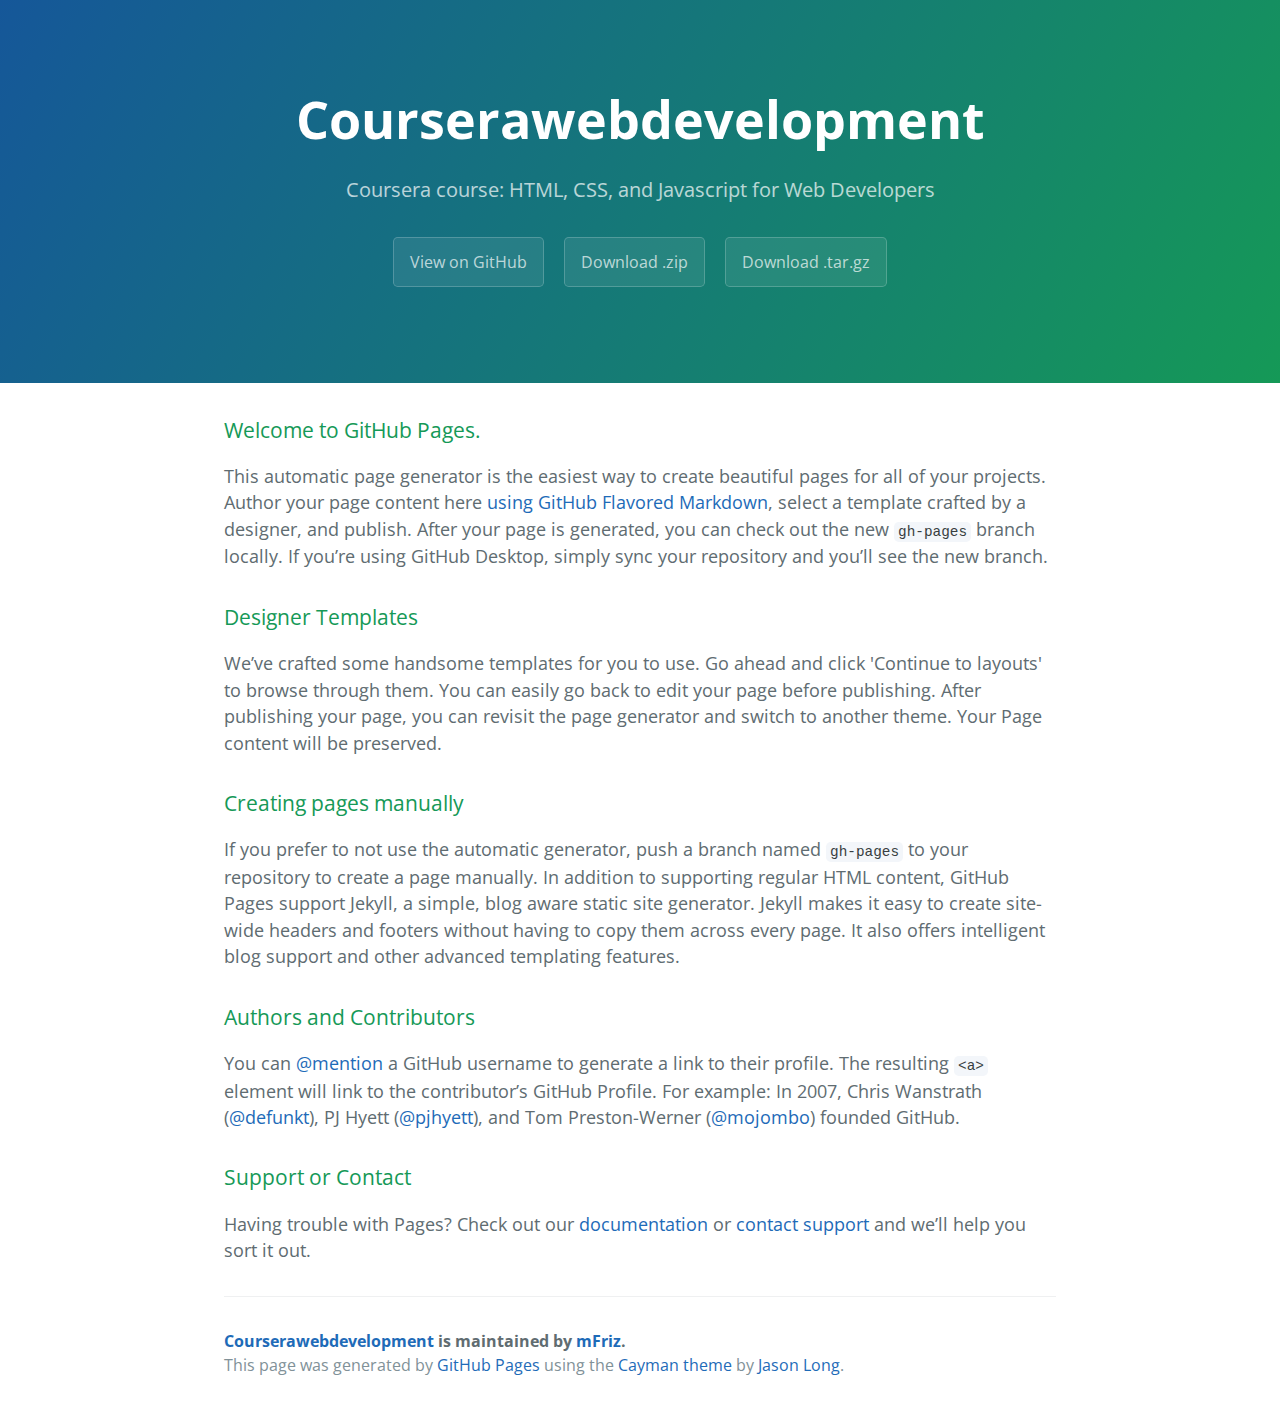
==== module2-solution/index.html @ 668f30c2 "Move website to own folder for module 2" ====
<!DOCTYPE html>
<html lang="en-us">
  <head>
    <meta charset="UTF-8">
    <title>Courserawebdevelopment by mFriz</title>
    <meta name="viewport" content="width=device-width, initial-scale=1">
    <link rel="stylesheet" type="text/css" href="stylesheets/normalize.css" media="screen">
    <link href='https://fonts.googleapis.com/css?family=Open+Sans:400,700' rel='stylesheet' type='text/css'>
    <link rel="stylesheet" type="text/css" href="stylesheets/stylesheet.css" media="screen">
    <link rel="stylesheet" type="text/css" href="stylesheets/github-light.css" media="screen">
  </head>
  <body>
    <section class="page-header">
      <h1 class="project-name">Courserawebdevelopment</h1>
      <h2 class="project-tagline">Coursera course: HTML, CSS, and Javascript for Web Developers</h2>
      <a href="https://github.com/mFriz/CourseraWebDevelopment" class="btn">View on GitHub</a>
      <a href="https://github.com/mFriz/CourseraWebDevelopment/zipball/master" class="btn">Download .zip</a>
      <a href="https://github.com/mFriz/CourseraWebDevelopment/tarball/master" class="btn">Download .tar.gz</a>
    </section>

    <section class="main-content">
      <h3>
<a id="welcome-to-github-pages" class="anchor" href="#welcome-to-github-pages" aria-hidden="true"><span aria-hidden="true" class="octicon octicon-link"></span></a>Welcome to GitHub Pages.</h3>

<p>This automatic page generator is the easiest way to create beautiful pages for all of your projects. Author your page content here <a href="https://guides.github.com/features/mastering-markdown/">using GitHub Flavored Markdown</a>, select a template crafted by a designer, and publish. After your page is generated, you can check out the new <code>gh-pages</code> branch locally. If you’re using GitHub Desktop, simply sync your repository and you’ll see the new branch.</p>

<h3>
<a id="designer-templates" class="anchor" href="#designer-templates" aria-hidden="true"><span aria-hidden="true" class="octicon octicon-link"></span></a>Designer Templates</h3>

<p>We’ve crafted some handsome templates for you to use. Go ahead and click 'Continue to layouts' to browse through them. You can easily go back to edit your page before publishing. After publishing your page, you can revisit the page generator and switch to another theme. Your Page content will be preserved.</p>

<h3>
<a id="creating-pages-manually" class="anchor" href="#creating-pages-manually" aria-hidden="true"><span aria-hidden="true" class="octicon octicon-link"></span></a>Creating pages manually</h3>

<p>If you prefer to not use the automatic generator, push a branch named <code>gh-pages</code> to your repository to create a page manually. In addition to supporting regular HTML content, GitHub Pages support Jekyll, a simple, blog aware static site generator. Jekyll makes it easy to create site-wide headers and footers without having to copy them across every page. It also offers intelligent blog support and other advanced templating features.</p>

<h3>
<a id="authors-and-contributors" class="anchor" href="#authors-and-contributors" aria-hidden="true"><span aria-hidden="true" class="octicon octicon-link"></span></a>Authors and Contributors</h3>

<p>You can <a href="https://help.github.com/articles/basic-writing-and-formatting-syntax/#mentioning-users-and-teams" class="user-mention">@mention</a> a GitHub username to generate a link to their profile. The resulting <code>&lt;a&gt;</code> element will link to the contributor’s GitHub Profile. For example: In 2007, Chris Wanstrath (<a href="https://github.com/defunkt" class="user-mention">@defunkt</a>), PJ Hyett (<a href="https://github.com/pjhyett" class="user-mention">@pjhyett</a>), and Tom Preston-Werner (<a href="https://github.com/mojombo" class="user-mention">@mojombo</a>) founded GitHub.</p>

<h3>
<a id="support-or-contact" class="anchor" href="#support-or-contact" aria-hidden="true"><span aria-hidden="true" class="octicon octicon-link"></span></a>Support or Contact</h3>

<p>Having trouble with Pages? Check out our <a href="https://help.github.com/pages">documentation</a> or <a href="https://github.com/contact">contact support</a> and we’ll help you sort it out.</p>

      <footer class="site-footer">
        <span class="site-footer-owner"><a href="https://github.com/mFriz/CourseraWebDevelopment">Courserawebdevelopment</a> is maintained by <a href="https://github.com/mFriz">mFriz</a>.</span>

        <span class="site-footer-credits">This page was generated by <a href="https://pages.github.com">GitHub Pages</a> using the <a href="https://github.com/jasonlong/cayman-theme">Cayman theme</a> by <a href="https://twitter.com/jasonlong">Jason Long</a>.</span>
      </footer>

    </section>

  
  </body>
</html>
---- module2-solution/stylesheets/stylesheet.css ----
* {
  box-sizing: border-box; }

body {
  padding: 0;
  margin: 0;
  font-family: "Open Sans", "Helvetica Neue", Helvetica, Arial, sans-serif;
  font-size: 16px;
  line-height: 1.5;
  color: #606c71; }

a {
  color: #1e6bb8;
  text-decoration: none; }
  a:hover {
    text-decoration: underline; }

.btn {
  display: inline-block;
  margin-bottom: 1rem;
  color: rgba(255, 255, 255, 0.7);
  background-color: rgba(255, 255, 255, 0.08);
  border-color: rgba(255, 255, 255, 0.2);
  border-style: solid;
  border-width: 1px;
  border-radius: 0.3rem;
  transition: color 0.2s, background-color 0.2s, border-color 0.2s; }
  .btn + .btn {
    margin-left: 1rem; }

.btn:hover {
  color: rgba(255, 255, 255, 0.8);
  text-decoration: none;
  background-color: rgba(255, 255, 255, 0.2);
  border-color: rgba(255, 255, 255, 0.3); }

@media screen and (min-width: 64em) {
  .btn {
    padding: 0.75rem 1rem; } }

@media screen and (min-width: 42em) and (max-width: 64em) {
  .btn {
    padding: 0.6rem 0.9rem;
    font-size: 0.9rem; } }

@media screen and (max-width: 42em) {
  .btn {
    display: block;
    width: 100%;
    padding: 0.75rem;
    font-size: 0.9rem; }
    .btn + .btn {
      margin-top: 1rem;
      margin-left: 0; } }

.page-header {
  color: #fff;
  text-align: center;
  background-color: #159957;
  background-image: linear-gradient(120deg, #155799, #159957); }

@media screen and (min-width: 64em) {
  .page-header {
    padding: 5rem 6rem; } }

@media screen and (min-width: 42em) and (max-width: 64em) {
  .page-header {
    padding: 3rem 4rem; } }

@media screen and (max-width: 42em) {
  .page-header {
    padding: 2rem 1rem; } }

.project-name {
  margin-top: 0;
  margin-bottom: 0.1rem; }

@media screen and (min-width: 64em) {
  .project-name {
    font-size: 3.25rem; } }

@media screen and (min-width: 42em) and (max-width: 64em) {
  .project-name {
    font-size: 2.25rem; } }

@media screen and (max-width: 42em) {
  .project-name {
    font-size: 1.75rem; } }

.project-tagline {
  margin-bottom: 2rem;
  font-weight: normal;
  opacity: 0.7; }

@media screen and (min-width: 64em) {
  .project-tagline {
    font-size: 1.25rem; } }

@media screen and (min-width: 42em) and (max-width: 64em) {
  .project-tagline {
    font-size: 1.15rem; } }

@media screen and (max-width: 42em) {
  .project-tagline {
    font-size: 1rem; } }

.main-content :first-child {
  margin-top: 0; }
.main-content img {
  max-width: 100%; }
.main-content h1, .main-content h2, .main-content h3, .main-content h4, .main-content h5, .main-content h6 {
  margin-top: 2rem;
  margin-bottom: 1rem;
  font-weight: normal;
  color: #159957; }
.main-content p {
  margin-bottom: 1em; }
.main-content code {
  padding: 2px 4px;
  font-family: Consolas, "Liberation Mono", Menlo, Courier, monospace;
  font-size: 0.9rem;
  color: #383e41;
  background-color: #f3f6fa;
  border-radius: 0.3rem; }
.main-content pre {
  padding: 0.8rem;
  margin-top: 0;
  margin-bottom: 1rem;
  font: 1rem Consolas, "Liberation Mono", Menlo, Courier, monospace;
  color: #567482;
  word-wrap: normal;
  background-color: #f3f6fa;
  border: solid 1px #dce6f0;
  border-radius: 0.3rem; }
  .main-content pre > code {
    padding: 0;
    margin: 0;
    font-size: 0.9rem;
    color: #567482;
    word-break: normal;
    white-space: pre;
    background: transparent;
    border: 0; }
.main-content .highlight {
  margin-bottom: 1rem; }
  .main-content .highlight pre {
    margin-bottom: 0;
    word-break: normal; }
.main-content .highlight pre, .main-content pre {
  padding: 0.8rem;
  overflow: auto;
  font-size: 0.9rem;
  line-height: 1.45;
  border-radius: 0.3rem; }
.main-content pre code, .main-content pre tt {
  display: inline;
  max-width: initial;
  padding: 0;
  margin: 0;
  overflow: initial;
  line-height: inherit;
  word-wrap: normal;
  background-color: transparent;
  border: 0; }
  .main-content pre code:before, .main-content pre code:after, .main-content pre tt:before, .main-content pre tt:after {
    content: normal; }
.main-content ul, .main-content ol {
  margin-top: 0; }
.main-content blockquote {
  padding: 0 1rem;
  margin-left: 0;
  color: #819198;
  border-left: 0.3rem solid #dce6f0; }
  .main-content blockquote > :first-child {
    margin-top: 0; }
  .main-content blockquote > :last-child {
    margin-bottom: 0; }
.main-content table {
  display: block;
  width: 100%;
  overflow: auto;
  word-break: normal;
  word-break: keep-all; }
  .main-content table th {
    font-weight: bold; }
  .main-content table th, .main-content table td {
    padding: 0.5rem 1rem;
    border: 1px solid #e9ebec; }
.main-content dl {
  padding: 0; }
  .main-content dl dt {
    padding: 0;
    margin-top: 1rem;
    font-size: 1rem;
    font-weight: bold; }
  .main-content dl dd {
    padding: 0;
    margin-bottom: 1rem; }
.main-content hr {
  height: 2px;
  padding: 0;
  margin: 1rem 0;
  background-color: #eff0f1;
  border: 0; }

@media screen and (min-width: 64em) {
  .main-content {
    max-width: 64rem;
    padding: 2rem 6rem;
    margin: 0 auto;
    font-size: 1.1rem; } }

@media screen and (min-width: 42em) and (max-width: 64em) {
  .main-content {
    padding: 2rem 4rem;
    font-size: 1.1rem; } }

@media screen and (max-width: 42em) {
  .main-content {
    padding: 2rem 1rem;
    font-size: 1rem; } }

.site-footer {
  padding-top: 2rem;
  margin-top: 2rem;
  border-top: solid 1px #eff0f1; }

.site-footer-owner {
  display: block;
  font-weight: bold; }

.site-footer-credits {
  color: #819198; }

@media screen and (min-width: 64em) {
  .site-footer {
    font-size: 1rem; } }

@media screen and (min-width: 42em) and (max-width: 64em) {
  .site-footer {
    font-size: 1rem; } }

@media screen and (max-width: 42em) {
  .site-footer {
    font-size: 0.9rem; } }
---- module2-solution/stylesheets/github-light.css ----
/*
The MIT License (MIT)

Copyright (c) 2015 GitHub, Inc.

Permission is hereby granted, free of charge, to any person obtaining a copy
of this software and associated documentation files (the "Software"), to deal
in the Software without restriction, including without limitation the rights
to use, copy, modify, merge, publish, distribute, sublicense, and/or sell
copies of the Software, and to permit persons to whom the Software is
furnished to do so, subject to the following conditions:

The above copyright notice and this permission notice shall be included in all
copies or substantial portions of the Software.

THE SOFTWARE IS PROVIDED "AS IS", WITHOUT WARRANTY OF ANY KIND, EXPRESS OR
IMPLIED, INCLUDING BUT NOT LIMITED TO THE WARRANTIES OF MERCHANTABILITY,
FITNESS FOR A PARTICULAR PURPOSE AND NONINFRINGEMENT. IN NO EVENT SHALL THE
AUTHORS OR COPYRIGHT HOLDERS BE LIABLE FOR ANY CLAIM, DAMAGES OR OTHER
LIABILITY, WHETHER IN AN ACTION OF CONTRACT, TORT OR OTHERWISE, ARISING FROM,
OUT OF OR IN CONNECTION WITH THE SOFTWARE OR THE USE OR OTHER DEALINGS IN THE
SOFTWARE.

*/

.pl-c /* comment */ {
  color: #969896;
}

.pl-c1      /* constant, markup.raw, meta.diff.header, meta.module-reference, meta.property-name, support, support.constant, support.variable, variable.other.constant */,
.pl-s .pl-v /* string variable */ {
  color: #0086b3;
}

.pl-e  /* entity */,
.pl-en /* entity.name */ {
  color: #795da3;
}

.pl-s .pl-s1 /* string source */,
.pl-smi      /* storage.modifier.import, storage.modifier.package, storage.type.java, variable.other, variable.parameter.function */ {
  color: #333;
}

.pl-ent /* entity.name.tag */ {
  color: #63a35c;
}

.pl-k /* keyword, storage, storage.type */ {
  color: #a71d5d;
}

.pl-pds              /* punctuation.definition.string, string.regexp.character-class */,
.pl-s                /* string */,
.pl-s .pl-pse .pl-s1 /* string punctuation.section.embedded source */,
.pl-sr               /* string.regexp */,
.pl-sr .pl-cce       /* string.regexp constant.character.escape */,
.pl-sr .pl-sra       /* string.regexp string.regexp.arbitrary-repitition */,
.pl-sr .pl-sre       /* string.regexp source.ruby.embedded */ {
  color: #183691;
}

.pl-v /* variable */ {
  color: #ed6a43;
}

.pl-id /* invalid.deprecated */ {
  color: #b52a1d;
}

.pl-ii /* invalid.illegal */ {
  background-color: #b52a1d;
  color: #f8f8f8;
}

.pl-sr .pl-cce /* string.regexp constant.character.escape */ {
  color: #63a35c;
  font-weight: bold;
}

.pl-ml /* markup.list */ {
  color: #693a17;
}

.pl-mh        /* markup.heading */,
.pl-mh .pl-en /* markup.heading entity.name */,
.pl-ms        /* meta.separator */ {
  color: #1d3e81;
  font-weight: bold;
}

.pl-mq /* markup.quote */ {
  color: #008080;
}

.pl-mi /* markup.italic */ {
  color: #333;
  font-style: italic;
}

.pl-mb /* markup.bold */ {
  color: #333;
  font-weight: bold;
}

.pl-md /* markup.deleted, meta.diff.header.from-file */ {
  background-color: #ffecec;
  color: #bd2c00;
}

.pl-mi1 /* markup.inserted, meta.diff.header.to-file */ {
  background-color: #eaffea;
  color: #55a532;
}

.pl-mdr /* meta.diff.range */ {
  color: #795da3;
  font-weight: bold;
}

.pl-mo /* meta.output */ {
  color: #1d3e81;
}
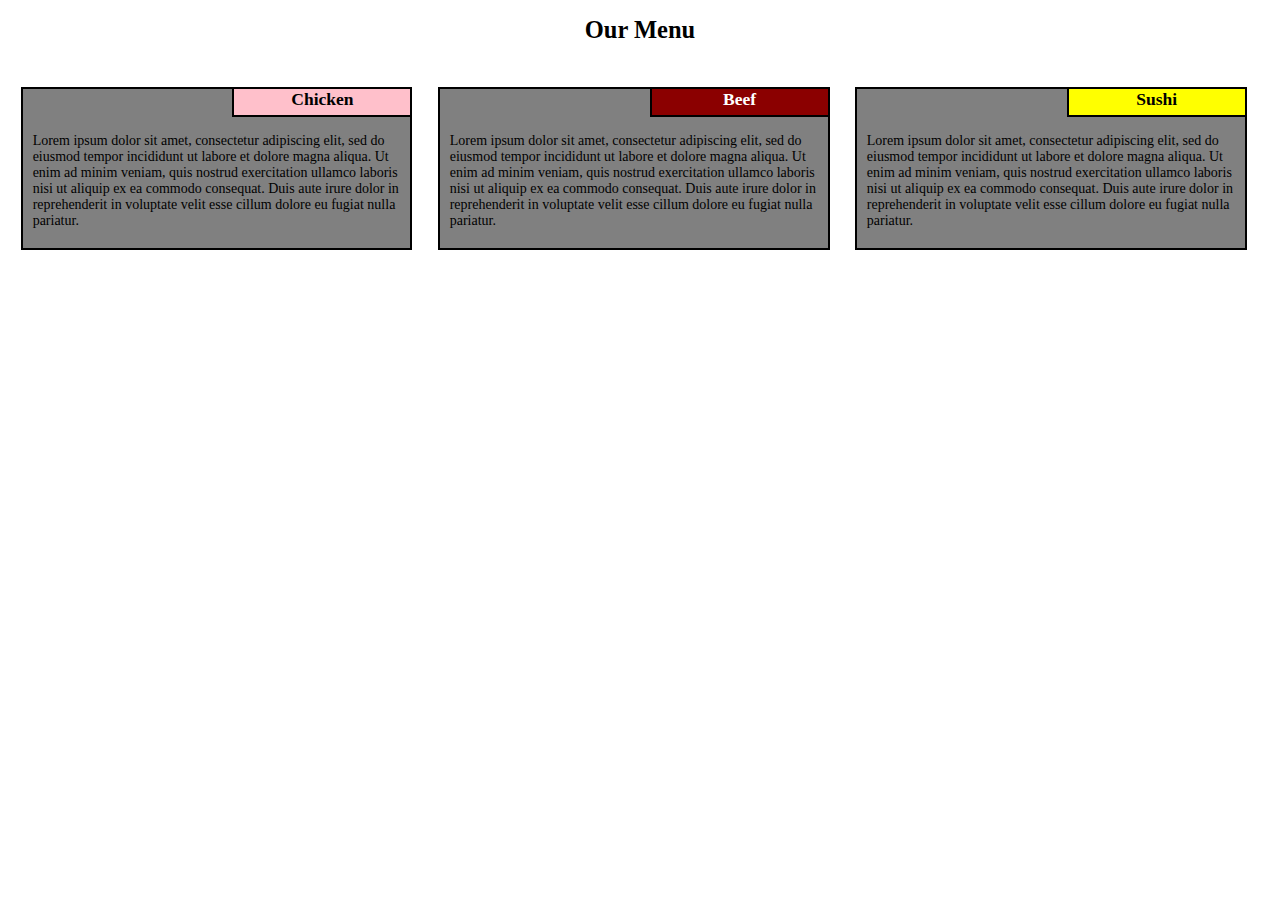
==== commit a7e4ef18: "first apparently complete solution" ====
--- a/module2-solution/index.html
+++ b/module2-solution/index.html
@@ -4,54 +4,30 @@
     <meta charset="UTF-8">
     <title>Courserawebdevelopment by mFriz</title>
     <meta name="viewport" content="width=device-width, initial-scale=1">
-    <link rel="stylesheet" type="text/css" href="stylesheets/normalize.css" media="screen">
-    <link href='https://fonts.googleapis.com/css?family=Open+Sans:400,700' rel='stylesheet' type='text/css'>
-    <link rel="stylesheet" type="text/css" href="stylesheets/stylesheet.css" media="screen">
-    <link rel="stylesheet" type="text/css" href="stylesheets/github-light.css" media="screen">
+    <link rel="stylesheet" type="text/css" href="stylesheets/module2.css" media="screen">
   </head>
   <body>
-    <section class="page-header">
-      <h1 class="project-name">Courserawebdevelopment</h1>
-      <h2 class="project-tagline">Coursera course: HTML, CSS, and Javascript for Web Developers</h2>
-      <a href="https://github.com/mFriz/CourseraWebDevelopment" class="btn">View on GitHub</a>
-      <a href="https://github.com/mFriz/CourseraWebDevelopment/zipball/master" class="btn">Download .zip</a>
-      <a href="https://github.com/mFriz/CourseraWebDevelopment/tarball/master" class="btn">Download .tar.gz</a>
-    </section>
+    <h1>
+    	Our Menu
+    </h1>  
+	<section id="section1">
+		<h2 id="heading1">Chicken</h2>
+		<p>
+			Lorem ipsum dolor sit amet, consectetur adipiscing elit, sed do eiusmod tempor incididunt ut labore et dolore magna aliqua. Ut enim ad minim veniam, quis nostrud exercitation ullamco laboris nisi ut aliquip ex ea commodo consequat. Duis aute irure dolor in reprehenderit in voluptate velit esse cillum dolore eu fugiat nulla pariatur. 
+		</p>
+	</section>
+	<section id="section2">
+		<h2 id="heading2">Beef</h2>
+		<p>
+			Lorem ipsum dolor sit amet, consectetur adipiscing elit, sed do eiusmod tempor incididunt ut labore et dolore magna aliqua. Ut enim ad minim veniam, quis nostrud exercitation ullamco laboris nisi ut aliquip ex ea commodo consequat. Duis aute irure dolor in reprehenderit in voluptate velit esse cillum dolore eu fugiat nulla pariatur. 
+		</p>
+	</section id="section3">
+	<section>
+		<h2 id="heading3">Sushi</h2>
+		<p>
+			Lorem ipsum dolor sit amet, consectetur adipiscing elit, sed do eiusmod tempor incididunt ut labore et dolore magna aliqua. Ut enim ad minim veniam, quis nostrud exercitation ullamco laboris nisi ut aliquip ex ea commodo consequat. Duis aute irure dolor in reprehenderit in voluptate velit esse cillum dolore eu fugiat nulla pariatur. 
+		</p>
+	</section>
 
-    <section class="main-content">
-      <h3>
-<a id="welcome-to-github-pages" class="anchor" href="#welcome-to-github-pages" aria-hidden="true"><span aria-hidden="true" class="octicon octicon-link"></span></a>Welcome to GitHub Pages.</h3>
-
-<p>This automatic page generator is the easiest way to create beautiful pages for all of your projects. Author your page content here <a href="https://guides.github.com/features/mastering-markdown/">using GitHub Flavored Markdown</a>, select a template crafted by a designer, and publish. After your page is generated, you can check out the new <code>gh-pages</code> branch locally. If you’re using GitHub Desktop, simply sync your repository and you’ll see the new branch.</p>
-
-<h3>
-<a id="designer-templates" class="anchor" href="#designer-templates" aria-hidden="true"><span aria-hidden="true" class="octicon octicon-link"></span></a>Designer Templates</h3>
-
-<p>We’ve crafted some handsome templates for you to use. Go ahead and click 'Continue to layouts' to browse through them. You can easily go back to edit your page before publishing. After publishing your page, you can revisit the page generator and switch to another theme. Your Page content will be preserved.</p>
-
-<h3>
-<a id="creating-pages-manually" class="anchor" href="#creating-pages-manually" aria-hidden="true"><span aria-hidden="true" class="octicon octicon-link"></span></a>Creating pages manually</h3>
-
-<p>If you prefer to not use the automatic generator, push a branch named <code>gh-pages</code> to your repository to create a page manually. In addition to supporting regular HTML content, GitHub Pages support Jekyll, a simple, blog aware static site generator. Jekyll makes it easy to create site-wide headers and footers without having to copy them across every page. It also offers intelligent blog support and other advanced templating features.</p>
-
-<h3>
-<a id="authors-and-contributors" class="anchor" href="#authors-and-contributors" aria-hidden="true"><span aria-hidden="true" class="octicon octicon-link"></span></a>Authors and Contributors</h3>
-
-<p>You can <a href="https://help.github.com/articles/basic-writing-and-formatting-syntax/#mentioning-users-and-teams" class="user-mention">@mention</a> a GitHub username to generate a link to their profile. The resulting <code>&lt;a&gt;</code> element will link to the contributor’s GitHub Profile. For example: In 2007, Chris Wanstrath (<a href="https://github.com/defunkt" class="user-mention">@defunkt</a>), PJ Hyett (<a href="https://github.com/pjhyett" class="user-mention">@pjhyett</a>), and Tom Preston-Werner (<a href="https://github.com/mojombo" class="user-mention">@mojombo</a>) founded GitHub.</p>
-
-<h3>
-<a id="support-or-contact" class="anchor" href="#support-or-contact" aria-hidden="true"><span aria-hidden="true" class="octicon octicon-link"></span></a>Support or Contact</h3>
-
-<p>Having trouble with Pages? Check out our <a href="https://help.github.com/pages">documentation</a> or <a href="https://github.com/contact">contact support</a> and we’ll help you sort it out.</p>
-
-      <footer class="site-footer">
-        <span class="site-footer-owner"><a href="https://github.com/mFriz/CourseraWebDevelopment">Courserawebdevelopment</a> is maintained by <a href="https://github.com/mFriz">mFriz</a>.</span>
-
-        <span class="site-footer-credits">This page was generated by <a href="https://pages.github.com">GitHub Pages</a> using the <a href="https://github.com/jasonlong/cayman-theme">Cayman theme</a> by <a href="https://twitter.com/jasonlong">Jason Long</a>.</span>
-      </footer>
-
-    </section>
-
-  
   </body>
 </html>
--- a/module2-solution/stylesheets/module2.css
+++ b/module2-solution/stylesheets/module2.css
@@ -0,0 +1,75 @@
+* {
+	font-family: "Verdana";
+	box-sizing: border-box; 
+	font-size: 14px
+}
+
+h1 {
+	text-align: center;
+	font-size: 1.75em;
+	margin-bottom: 30px;
+}
+
+section {
+	background: grey;
+	border: black solid 2px;
+	position: relative;
+	float: left;
+	margin: 1%;
+	padding: 0px
+}
+
+h2 {
+	border: black solid 2px;
+	text-align: center;
+	font-size: 1.25em;
+	position: absolute;
+	top: -2px;
+	right: -2px;
+	width: 180px;
+	height: 30px;
+	margin: 0px
+}
+
+p {
+	padding: 30px 10px 5px 10px;
+}
+
+
+#heading1 {
+	background-color: pink
+}
+#heading2 {
+	background-color: darkred;
+	color: white;
+}
+#heading3 {
+	background-color: yellow
+}
+
+/* large devices */
+@media (min-width: 992px) {
+	section {
+		width: 31%;
+	}
+}
+
+/* medium devices */
+@media (min-width: 768px) and (max-width: 991px) {
+	#section1, #section2 {
+		width: 48%;
+	}
+}
+
+/* small devices */
+@media (max-width: 767px) {
+	section {
+		margin: 9px
+	}
+}
+
+
+
+
+
+
